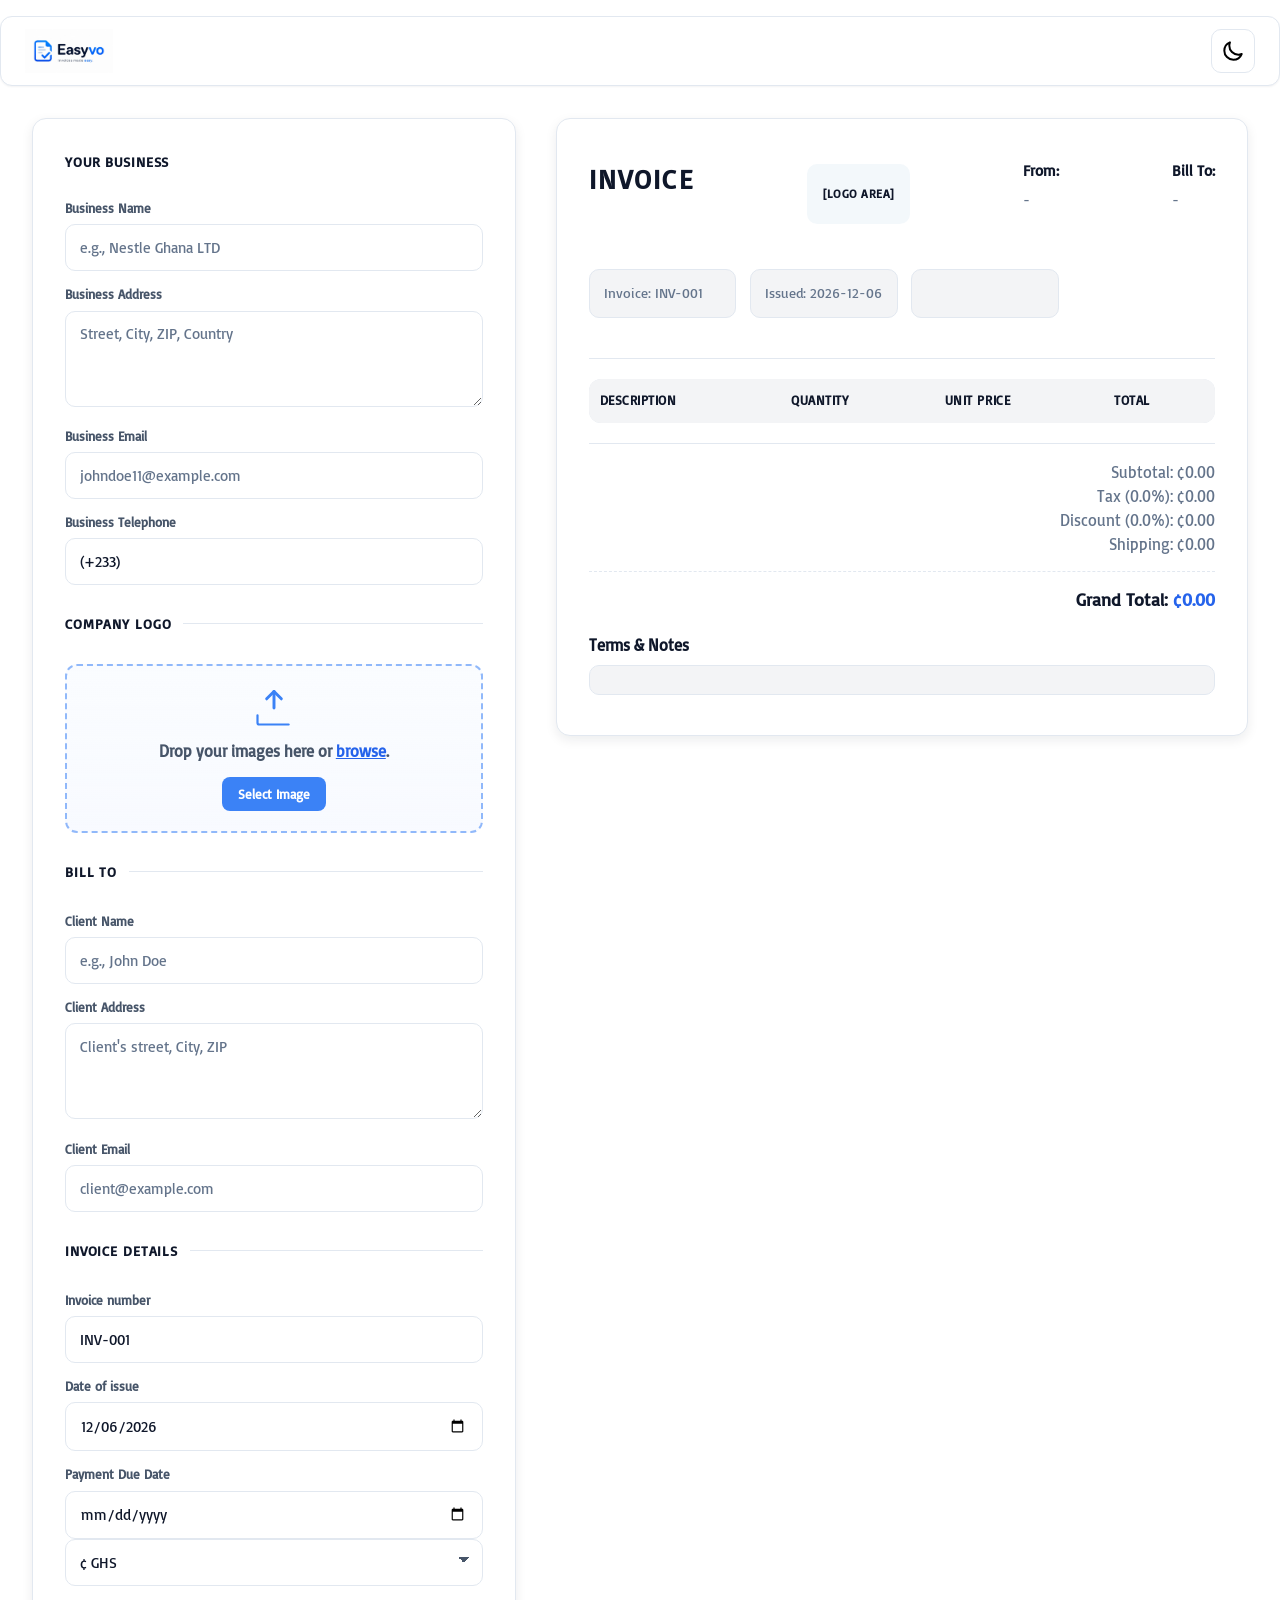
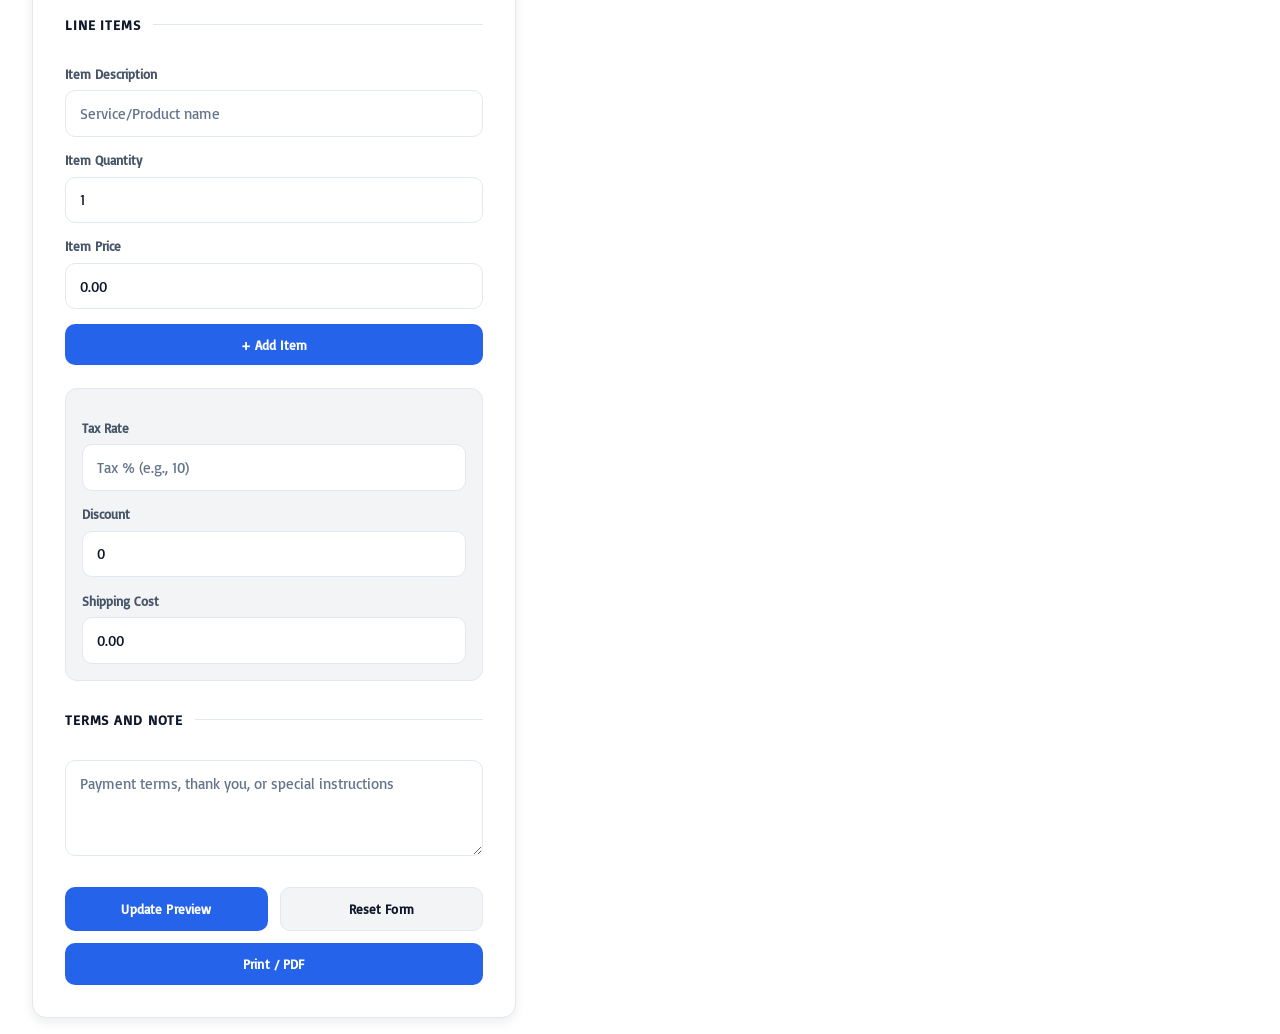
==== invoice.html @ 784b5e49 "Added a landing page to the invoice app" ====
<!DOCTYPE html>
<html lang="en">
<head>
    <meta charset="UTF-8">
    <meta name="viewport" content="width=device-width, initial-scale=1.0">
    <title>Easyvo Invoice App</title>
    <link rel="stylesheet" href="invoice.css">
    <!-- html2canvas & jsPDF for client-side PDF generation (used on mobile/tablet download) -->
    <script src="https://cdn.jsdelivr.net/npm/html2canvas@1.4.1/dist/html2canvas.min.js" defer></script>
    <script src="https://cdn.jsdelivr.net/npm/jspdf@2.5.1/dist/jspdf.umd.min.js" defer></script>
    <script src="invoice.js" defer></script>
    <!-- font Family -->
     <link rel="preconnect" href="https://fonts.googleapis.com">
<link rel="preconnect" href="https://fonts.gstatic.com" crossorigin>
<link href="https://fonts.googleapis.com/css2?family=Basic&display=swap" rel="stylesheet">
</head>
<body>
    <!-- Top Navbar -->
    <nav class="top-navbar" role="navigation" aria-label="Top navigation">
        <div class="navbar-left">
            <img id="navbar-logo" src="./images/easyvo-light-mode-logo.jpg" alt="EasyVO Logo" class="navbar-logo">
        </div>
        <div class="navbar-right">
            <button id="theme-toggle-btn" class="theme-toggle-btn" aria-label="Toggle dark mode">
                <img id="theme-icon" src="./icon/moon.svg" alt="Toggle theme" class="theme-icon">
            </button>
        </div>
    </nav>

    <div class="app-container" id="app">
        <!-- <h1 class="app-header">INVOICE GENERATOR</h1> -->
        <div class="form-panel">
            <!-- Business Or Sender Details (HTML) -->
            <fieldset><legend>Your Business</legend></fieldset>
            <label for="text">Business Name</label>
            <input type="text" name="Business Name" id="business-name" placeholder="e.g., Nestle Ghana LTD">
            <label for="text">Business Address</label>
            <textarea name="address" id="business-address" placeholder="Street, City, ZIP, Country"></textarea>
            <label for="email">Business Email</label>
            <input type="email" name="Business Email" id="business-email" placeholder="johndoe11@example.com">
            <label for="tel">Business Telephone</label>
            <input type="tel" name="Business Contact" id="business-phone" placeholder="(+233) 245 273 9000" value="(+233)">
            <!-- Company Logo Upload - Form Panel -->
            <fieldset><legend>Company Logo</legend></fieldset>
            <div id="logo-upload-control" class="upload-btn">
              <!-- Hidden native file input; label below acts as the visible dropzone / browse area -->
              <input type="file" id="logo-upload" accept="image/png, image/jpeg, image/webp, image/svg+xml">

              <label for="logo-upload" class="logo-dropzone" aria-label="Upload company logo">
                <div class="logo-dropzone-inner">
                  <!-- upload icon -->
                  <svg width="44" height="44" viewBox="0 0 24 24" fill="none" xmlns="http://www.w3.org/2000/svg" aria-hidden="true">
                    <path d="M12 3v9" stroke="#3b82f6" stroke-width="1.6" stroke-linecap="round" stroke-linejoin="round"/>
                    <path d="M8 7l4-4 4 4" stroke="#3b82f6" stroke-width="1.6" stroke-linecap="round" stroke-linejoin="round"/>
                    <path d="M20 21H4a1 1 0 0 1-1-1V16" stroke="#3b82f6" stroke-width="1.2" stroke-linecap="round" stroke-linejoin="round"/>
                  </svg>

                  <p class="logo-dropzone-text">Drop your images here or <span class="browse-link">browse</span>.</p>
                  <button type="button" class="select-image-btn">Select Image</button>
                </div>
              </label>

              <button type="button" id="remove-logo-btn" style="display: none;">Remove Logo</button>
            </div>

            <!-- Client Details (HTML) -->
            <fieldset><legend>Bill To</legend></fieldset>
            <label for="text">Client Name</label>
            <input type="text" name="Client Name" id="client-name" placeholder="e.g., John Doe">
            <label for="text">Client Address</label>
            <textarea name="Client Address" id="client-address" placeholder="Client's street, City, ZIP"></textarea>
            <label for="email">Client Email</label>
            <input type="email" name="Client Email" id="client-email" placeholder="client@example.com">

            <!-- Invoice Metadata -->
             <fieldset><legend>Invoice Details</legend></fieldset>
                <label for="text">Invoice number</label>
             <input type="text" name="Invoice Number" id="invoice-num" value="INV-001">
             <label for="date">Date of issue</label>
             <input type="date" name="Date Of Issue" id="issue-date">
             <label for="date">Payment Due Date</label>
             <input type="date" name="Payment Due Date" id="due-date">
             <select name="Currency" id="currency">
               <option value="¢">¢ GHS</option>
               <option value="£">£ GBP</option>
               <option value="€">€ EUR</option>
               <option value="$">$ USD</option>
               <option value="¥">¥ CNY</option>
               <option value="₦">₦ NGN</option>
             </select>

             <!-- Line Items -->
              <fieldset><legend>Line Items</legend></fieldset>
            <label for="text">Item Description</label>
            <input type="text" name="Item Description" id="item-desc" placeholder="Service/Product name">
            <label for="number">Item Quantity</label>
            <input type="number" name="Item Quantity" id="item-qty" value="1" min="1">
            <label for="number">Item Price</label>
            <input type="number" name="Item Price" id="item-price" step="0.01" value="0.00">
            <button id="add-item-btn">+ Add Item</button>

            <!-- Adjustments & Totals (Form Side) -->
             <div class="totals-form">
                <label for="number">Tax Rate</label>
                <input type="number" name="Tax Rate" id="tax-rate" placeholder="Tax % (e.g., 10)">
                <label for="number">Discount</label>
                <input type="number" name="Discount" id="discount-rate" step="0.1" value="0" placeholder="Discount %">
                <label for="number">Shipping Cost</label>
                <input type="number" name="Shipping Cost" id="shipping-cost" step="0.01" value="0.00" placeholder="Shipping Flat fee">
             </div>
              
                 <!-- Notes/Terms -->
                  <fieldset><legend>Terms And Note</legend></fieldset> 
                  <textarea name="Invoice Notes" id="invoice-notes" placeholder="Payment terms, thank you, or special instructions"></textarea>

                  <!-- Form Action Buttons -->
                   <div class="action-buttons">
                     <button id="generate-btn">Update Preview</button>
                     <button id="reset-btn">Reset Form</button>
                     <button id="print-btn">Print / PDF</button>
                   </div>
        </div>

        <!-- Preview Panel (Output Display) -->
         <div class="preview-panel">
            <div id="invoice-preview">
                <!-- Preview Header-->
                 <div id="preview-header">
                    <h1>INVOICE</h1>
                    <!-- Logo Display - Preview Panel -->
                    <div id="preview-logo-container">
                      <img id="preview-logo" src="" alt="Company Logo" style="display: none;">
                      <div id="preview-logo-placeholder">[Logo Area]</div>
                    </div>
                 <!-- Preview: From / To -->
                  <div id="preview-business-info">
                    <strong>From:</strong>
                    <span id="preview-biz-name"></span>
                    <span id="preview-biz-addr"></span>
                  </div>
                  <div id="preview-client-info">
                    <strong>Bill To:</strong>
                    <span id="preview-client-name"></span>
                    <span id="preview-client-addr"></span>
                  </div>
                  <div id="preview-meta">
                    <span id="preview-invoice-num"></span>
                    <span id="preview-issue-date"></span>
                    <span id="preview-due-date"></span>
                  </div>
                 </div>
                  <!-- Preview Items Table -->
                   <table id="preview-items-table">
                    <thead>
                        <th>Description</th>
                        <th>Quantity</th>
                        <th>Unit Price</th>
                        <th>Total</th>
                    </thead>
                    <tbody id="preview-items-body"></tbody>
                   </table>
                   <!-- Preview Summary Totals -->
                    <div id="preview-summary" style="text-align: right;">
                        <p>Subtotal: <span id="preview-subtotal">0.00</span></p>
                        <p>Tax (<span id="preview-tax-label">0</span>%): <span id="preview-tax-amount">0.00</span></p>
                        <p>Discount (<span id="preview-discount-label">0</span>%): <span id="preview-discount-amount">0.00</span></p>
                        <p>Shipping: <span id="preview-shipping">0.00</span></p>
                        <p class="grand-total">
                            Grand Total: <span id="preview-grand-total">0.00</span>
                        </p>
                    </div>

                    <!-- Preview Notes / Terms -->
                    <div id="preview-notes" style="margin-top: 1.25rem;">
                        <h3 style="margin:0 0 0.5rem 0; color:var(--ink); font-size:1rem;">Terms &amp; Notes</h3>
                        <div id="preview-notes-display" class="preview-notes-display">No notes provided.</div>
                    </div>

            </div>
         </div>
    </div>
</body>
</html>
---- invoice.css ----
:root {
    /* =========================
       EASYVO BRAND COLORS
    ========================= */

    --primary: #2563EB;
    --primary-light: #60A5FA;
    --primary-dark: #1D4ED8;

    --accent: #10B981;
    --accent-dark: #059669;

    /* =========================
       LIGHT MODE
    ========================= */

    --bg: #FFFFFF;
    --bg-secondary: #F8FAFC;
    --surface: #FFFFFF;
    --surface-secondary: #F3F4F6;

    --text-primary: #0F172A;
    --text-secondary: #475569;
    --text-muted: #64748B;

    --border: #E2E8F0;
    --border-light: #F1F5F9;

    /* =========================
       STATUS COLORS
    ========================= */

    --success: #10B981;
    --warning: #F59E0B;
    --danger: #EF4444;
    --info: #3B82F6;

    /* =========================
       INTERACTION
    ========================= */

    --primary-hover: #1D4ED8;
    --primary-active: #1E40AF;

    /* =========================
       INVOICE
    ========================= */

    --invoice-bg: #FFFFFF;
    --invoice-text: #0F172A;
    --invoice-muted: #64748B;
    --invoice-border: #E2E8F0;
    --invoice-accent: #2563EB;

    /* =========================
       SHADOWS
    ========================= */

    --shadow-sm:
        0 1px 2px rgba(15, 23, 42, 0.05);

    --shadow-md:
        0 4px 12px rgba(15, 23, 42, 0.08);

    --shadow-lg:
        0 10px 30px rgba(15, 23, 42, 0.10);

    /* =========================
       RADIUS
    ========================= */

    --radius-sm: 8px;
    --radius-md: 12px;
    --radius-lg: 16px;
    --radius-xl: 20px;

    /* =========================
       TRANSITIONS
    ========================= */

    --transition-fast: 150ms ease;
    --transition-normal: 250ms ease;
}

[data-theme="dark"] {
    /* =========================
       DARK MODE
    ========================= */

    --bg: #0F172A;
    --bg-secondary: #111827;

    --surface: #172033;
    --surface-secondary: #1E293B;

    --text-primary: #F8FAFC;
    --text-secondary: #CBD5E1;
    --text-muted: #94A3B8;

    --border: #334155;
    --border-light: #1E293B;

    /* =========================
       BRAND
    ========================= */

    --primary: #3B82F6;
    --primary-light: #60A5FA;
    --primary-dark: #2563EB;

    --accent: #10B981;
    --accent-dark: #059669;

    /* =========================
       INTERACTION
    ========================= */

    --primary-hover: #60A5FA;
    --primary-active: #2563EB;

    /* =========================
       INVOICE
    ========================= */

    /*
       Keep the actual invoice white.
       The invoice is a document, not an app surface.
    */

    --invoice-bg: #FFFFFF;
    --invoice-text: #0F172A;
    --invoice-muted: #64748B;
    --invoice-border: #E2E8F0;
    --invoice-accent: #2563EB;

    /* =========================
       SHADOWS
    ========================= */

    --shadow-sm:
        0 1px 2px rgba(0, 0, 0, 0.20);

    --shadow-md:
        0 4px 12px rgba(0, 0, 0, 0.25);

    --shadow-lg:
        0 10px 30px rgba(0, 0, 0, 0.35);
}

html {
   scroll-behavior: smooth;
}

/* ===== TOP NAVBAR ===== */
.top-navbar {
   display: flex;
   align-items: center;
   justify-content: space-between;
   padding: 0.75rem 1.5rem;
   background: var(--bg);
   border-radius: 12px;
   margin: 1rem auto;
   max-width: 1440px;
   border: 1px solid var(--border);
   box-shadow: var(--shadow-sm);
}

.navbar-left {
   display: flex;
   align-items: center;
}

.navbar-logo {
   height: 44px;
   max-width: 180px;
   object-fit: contain;
   display: block;
}

.navbar-right {
   display: flex;
   align-items: center;
   gap: 0.75rem;
}

.theme-toggle-btn {
   display: flex;
   align-items: center;
   justify-content: center;
   width: 44px;
   height: 44px;
   border: 1px solid var(--border);
   border-radius: 10px;
   background: var(--surface);
   cursor: pointer;
   transition: background var(--transition-fast), border-color var(--transition-fast), transform var(--transition-fast);
}

.theme-toggle-btn:hover {
   background: var(--surface-secondary);
   border-color: var(--primary);
   transform: scale(1.05);
}

.theme-icon {
   width: 24px;
   height: 24px;
   display: block;
}

body {
   background: var(--bg);
   color: var(--text-primary);
   padding: 0;
   min-height: 100vh;
   line-height: 1.5;
}

* {
   margin: 0;
   box-sizing: border-box;
   padding: 0;
   font-family: "Basic", sans-serif;
}

.app-container {
   padding: 10px;
   border-radius: 20px;
   display: flex;
   align-items: flex-start;
   margin: 0 auto;
   gap: 2.5rem;
   max-width: 1440px;
   align-items: stretch;
   flex-wrap: wrap;
   padding: 1rem 2rem;
}

.preview-panel {
   height: fit-content;
}

.form-panel,
.preview-panel {
   box-shadow: var(--shadow-md);
   padding: 2rem;
   background: var(--surface);
   border-radius: 14px;
   flex: 1;
   border: 1px solid var(--border);
   min-width: 0;
}

.form-panel {
   flex: 1.2;
   background: var(--surface);
}

.preview-panel {
   flex: 1.8;
   position: relative;
   overflow: hidden;
   background: var(--surface);
}

[data-theme="dark"] .preview-panel,
[data-theme="dark"] .preview-panel *,
[data-theme="dark"] #invoice-preview,
[data-theme="dark"] #invoice-preview * {
   background-color: var(--invoice-bg) !important;
   color: var(--invoice-text) !important;
   border-color: var(--invoice-border) !important;
   box-shadow: none !important;
}

[data-theme="dark"] .preview-panel {
   background: var(--invoice-bg) !important;
}

[data-theme="dark"] #preview-header h1,
[data-theme="dark"] #preview-business-info strong,
[data-theme="dark"] #preview-client-info strong,
[data-theme="dark"] #preview-summary .grand-total,
[data-theme="dark"] #preview-items-table thead th {
   color: var(--invoice-text) !important;
}

[data-theme="dark"] #preview-business-info,
[data-theme="dark"] #preview-client-info,
[data-theme="dark"] #preview-meta span,
[data-theme="dark"] #preview-items-table tbody td,
[data-theme="dark"] #preview-summary,
[data-theme="dark"] .preview-notes-display {
   color: var(--invoice-muted) !important;
   background: var(--surface-secondary) !important;
}

[data-theme="dark"] #preview-meta span,
[data-theme="dark"] .preview-notes-display {
   background: var(--surface-secondary) !important;
}

.form-panel fieldset {
   border: 0;
   margin: 1.75rem 0 0.9rem;
   padding: 0;
   padding-top: 0.2rem;
   border-top: 1px solid var(--border);
}

.form-panel fieldset:first-of-type {
   margin-top: 0;
   border-top: none;
   padding-top: 0;
}

.form-panel legend {
   display: inline-block;
   padding-right: 0.75rem;
   color: var(--text-primary);
   font-weight: 700;
   letter-spacing: 0.06em;
   font-size: 0.9rem;
   text-transform: uppercase;
   margin-bottom: 0.75rem;
}

.form-panel label {
   display: block;
   margin: 0.9rem 0 0.35rem;
   color: var(--text-secondary);
   font-size: 0.82rem;
   font-weight: 700;
}

.form-panel input,
.form-panel textarea,
.form-panel select {
   width: 100%;
   border: 1px solid var(--border);
   border-radius: 10px;
   padding: 0.8rem 0.9rem;
   font-size: 0.96rem;
   color: var(--text-primary);
   background: var(--bg);
   transition: border-color 0.2s ease, box-shadow 0.2s ease, transform 0.2s ease;
}

.form-panel input::placeholder,
.form-panel textarea::placeholder {
   color: var(--text-muted);
}

.form-panel input:focus,
.form-panel textarea:focus,
.form-panel select:focus {
   border-color: var(--primary);
   box-shadow: 0 0 0 4px rgba(37, 99, 235, 0.12);
   transform: translateY(-1px);
   outline: none;
}

.form-panel textarea {
   min-height: 96px;
   resize: vertical;
}

.form-panel select {
   appearance: none;
   background-image: linear-gradient(45deg, transparent 50%, #475569 50%), linear-gradient(135deg, #475569 50%, transparent 50%);
   background-position: calc(100% - 18px) calc(50% - 2px), calc(100% - 12px) calc(50% - 2px);
   background-size: 6px 6px, 6px 6px;
   background-repeat: no-repeat;
   padding-right: 2.5rem;
}

.totals-form {
   background: var(--surface-secondary);
   border: 1px solid var(--border);
   border-radius: 12px;
   margin-top: 1.4rem;
   padding: 1rem;
}

#add-item-btn,
.action-buttons button {
   border: none;
   border-radius: 10px;
   cursor: pointer;
   font-weight: 700;
   letter-spacing: 0.01em;
   transition: transform 0.2s ease, opacity 0.2s ease, background-color 0.2s ease;
}

#add-item-btn {
   margin-top: 0.9rem;
   width: 100%;
   padding: 0.8rem 1rem;
   color: var(--bg);
   background: var(--primary);
}

.action-buttons {
   display: flex;
   flex-wrap: wrap;
   gap: 0.75rem;
   margin-top: 1.6rem;
}

.action-buttons button {
   flex: 1 1 140px;
   padding: 0.8rem 1rem;
}

#generate-btn {
   background: var(--primary);
   color: white;
}

#reset-btn {
   background: var(--surface-secondary);
   color: var(--text-primary);
   border: 1px solid var(--border);
}

#print-btn {
   background: var(--primary);
   color: white;
}

#add-item-btn:hover,
.action-buttons button:hover {
   transform: translateY(-1px);
}

#invoice-preview {
   position: relative;
   z-index: 1;
   border-radius: 16px;
   padding: 0.5rem 0;
   background: var(--invoice-bg);
}

#preview-header {
   display: flex;
   align-items: flex-start;
   justify-content: space-between;
   gap: 1rem;
   flex-wrap: wrap;
   margin-bottom: 1.25rem;
   padding-bottom: 1rem;
   border-bottom: 1px solid var(--border);
}

#preview-header h1 {
   margin: 0;
   font-size: clamp(1.7rem, 2vw, 2.5rem);
   color: var(--invoice-text);
   letter-spacing: 0.08em;
}
/* LOGO Upload Styling Very Important */
/* ===== LOGO UPLOAD - Form Panel ===== */
#logo-upload-control {
    margin: 0.5rem 0 0.25rem;
}

/* custom dropzone label that matches the provided design */
.logo-dropzone {
    display: block;
    border: 2px dashed rgba(59,130,246,0.55); /* blue dashed like image */
    background: linear-gradient(180deg, rgba(250,252,255,0.95), rgba(243,247,255,0.6));
    border-radius: 12px;
    padding: 1.25rem;
    cursor: pointer;
    text-align: center;
}

.logo-dropzone-inner {
    display: flex;
    align-items: center;
    justify-content: center;
    flex-direction: column;
    gap: 0.6rem;
}

.logo-dropzone svg {
    display: block;
}

.logo-dropzone-text {
    color: var(--muted);
    font-weight: 600;
    font-size: 0.98rem;
}

.logo-dropzone .browse-link {
    color: #2563eb; /* bright blue link */
    text-decoration: underline;
    font-weight: 700;
}

.select-image-btn {
    margin-top: 0.25rem;
    padding: 0.55rem 1rem;
    border-radius: 8px;
    background: #3b82f6;
    color: white;
    border: none;
    font-weight: 700;
    cursor: pointer;
}

.select-image-btn:hover {
    transform: translateY(-2px);
}

/* Keep the native file input hidden (label acts as control) */
#logo-upload {
    display: none;
}

/* focus styles for accessibility */
.logo-dropzone:focus {
    outline: none;
    box-shadow: 0 0 0 6px rgba(59,130,246,0.08);
}

#logo-upload:hover {
    border-color: var(--primary);
    background: var(--panel-alt);
}

#logo-upload:focus {
    outline: none;
    border-color: var(--primary);
    box-shadow: 0 0 0 4px rgba(42, 141, 123, 0.12);
}

#remove-logo-btn {
    margin-top: 0.5rem;
    padding: 0.4rem 1.2rem;
    background: #ef4444;
    color: white;
    border: none;
    border-radius: 8px;
    font-size: 0.8rem;
    font-weight: 600;
    cursor: pointer;
    display: none;
    transition: background 0.2s ease, transform 0.2s ease;
}

#remove-logo-btn:hover {
    background: #dc2626;
    transform: translateY(-1px);
}

/* ===== LOGO DISPLAY - Preview Panel ===== */
#preview-logo-container {
    display: flex;
    align-items: center;
    justify-content: flex-end;
    min-height: 70px;
    max-width: 160px;
    flex-shrink: 0;
}

#preview-logo {
    max-height: 80px;
    max-width: 150px;
    object-fit: contain;
    display: none;
    border-radius: 4px;
}

#preview-logo-placeholder {
    display: flex;
    align-items: center;
    justify-content: center;
    min-width: 100px;
    min-height: 60px;
    padding: 0.5rem 1rem;
    border: 1.5px dashed var(--steel-blue);
    border-radius: 10px;
    background: rgba(106, 159, 200, 0.08);
    color: var(--jungle-teal);
    font-weight: 700;
    font-size: 0.75rem;
    text-transform: uppercase;
    letter-spacing: 0.5px;
}

/* ===== PRINT STYLES ===== */
@media print {
    #logo-upload-control {
        display: none !important;
    }
    
    #preview-logo {
        display: block !important;
    }
    
    #preview-logo-placeholder {
        display: none !important;
    }
}

#preview-business-info,
#preview-client-info {
   display: grid;
   gap: 0.25rem;
   margin-bottom: 1rem;
   color: var(--invoice-muted);
   line-height: 1.6;
   font-size: 0.96rem;
}

#preview-business-info strong,
#preview-client-info strong {
   color: var(--invoice-text);
}

#preview-meta {
   display: grid;
   grid-template-columns: repeat(3, minmax(0, 1fr));
   gap: 0.85rem;
   margin: 1.3rem 0 1.5rem;
}

#preview-meta span {
   display: block;
   padding: 0.8rem 0.9rem;
   border: 1px solid var(--invoice-border);
   border-radius: 10px;
   background: var(--surface-secondary);
   color: var(--invoice-muted);
   font-size: 0.88rem;
}

#preview-items-table {
   width: 100%;
   border-collapse: collapse;
   overflow: hidden;
   border-radius: 12px;
   box-shadow: inset 0 0 0 1px var(--invoice-border);
}

#preview-items-table thead th {
   padding: 0.8rem 0.7rem;
   background: var(--surface-secondary);
   color: var(--invoice-text);
   font-size: 0.8rem;
   letter-spacing: 0.04em;
   text-transform: uppercase;
   text-align: left;
}

#preview-items-table tbody td {
   padding: 0.8rem 0.7rem;
   border-top: 1px solid var(--invoice-border);
   color: var(--invoice-muted);
   background: var(--invoice-bg);
}

#preview-summary {
   margin-top: 1.25rem;
   padding-top: 1rem;
   border-top: 1px solid var(--border);
   color: var(--invoice-muted);
}

#preview-summary .grand-total {
   margin-top: 0.9rem;
   padding-top: 0.9rem;
   border-top: 1px dashed var(--invoice-border);
   color: var(--invoice-text);
   font-size: 1.1rem;
   font-weight: 800;
}

#preview-summary .grand-total span {
   color: var(--primary);
}

/* ===== PREVIEW: Terms & Notes ===== */
#preview-notes {
   margin-top: 1.25rem;
}

.preview-notes-display {
   padding: 0.9rem;
   border-radius: 10px;
   background: var(--surface-secondary);
   border: 1px solid var(--border);
   color: var(--invoice-muted);
   font-size: 0.95rem;
   line-height: 1.45;
   white-space: pre-wrap;
}

@media (max-width: 1024px) {
   body {
       padding: 1.25rem;
   }

   .app-container {
       flex-direction: column;
       gap: 1.5rem;
       padding: 0.25rem;
   }

   .app-container .form-panel,
   .app-container .preview-panel {
       width: 100%;
       flex: 1 1 100%;
   }
}

@media (max-width: 640px) {
   body {
       padding: 0.75rem;
   }

   .app-container {
       gap: 1rem;
   }

   .app-container .form-panel,
   .app-container .preview-panel {
       padding: 1.2rem;
       border-radius: 14px;
   }

   .form-panel label {
       font-size: 0.78rem;
   }

   .form-panel input,
   .form-panel textarea,
   .form-panel select {
       padding: 0.72rem 0.8rem;
       font-size: 0.92rem;
   }

   .action-buttons {
       flex-direction: row;
       flex-wrap: wrap;
       gap: 0.5rem;
       align-items: center;
       justify-content: flex-start;
   }

   .action-buttons button {
       flex: 1 1 calc(50% - 0.5rem);
       padding: 0.58rem 0.6rem;
       font-size: 0.92rem;
       min-width: 120px;
   }

   #add-item-btn {
       width: 100%;
       margin-top: 0.9rem;
   }

   #preview-header {
       flex-direction: column;
       align-items: flex-start;
   }

   #preview-meta {
       grid-template-columns: 1fr;
   }

   #preview-items-table thead {
       display: none;
   }

   #preview-items-table,
   #preview-items-table tbody,
   #preview-items-table tr,
   #preview-items-table td {
       display: block;
       width: 100%;
   }

   #preview-items-table tbody {
       border-top: 1px solid var(--line);
   }

   #preview-items-table tbody tr {
       padding: 0.4rem 0;
       border-bottom: 1px solid var(--line);
   }

   #preview-items-table tbody td {
       border-top: none;
       padding: 0.45rem 0.6rem;
   }

   #preview-summary p {
       font-size: 0.9rem;
   }
}

.printing .form-panel {
   display: none;
}

.printing .preview-panel {
   width: 100%;
   box-shadow: none;
}

@media print {
   .form-panel {
       display: none !important;
   }

   .preview-panel {
       box-shadow: none !important;
       width: 100% !important;
       height: 100vh !important;
   }
}
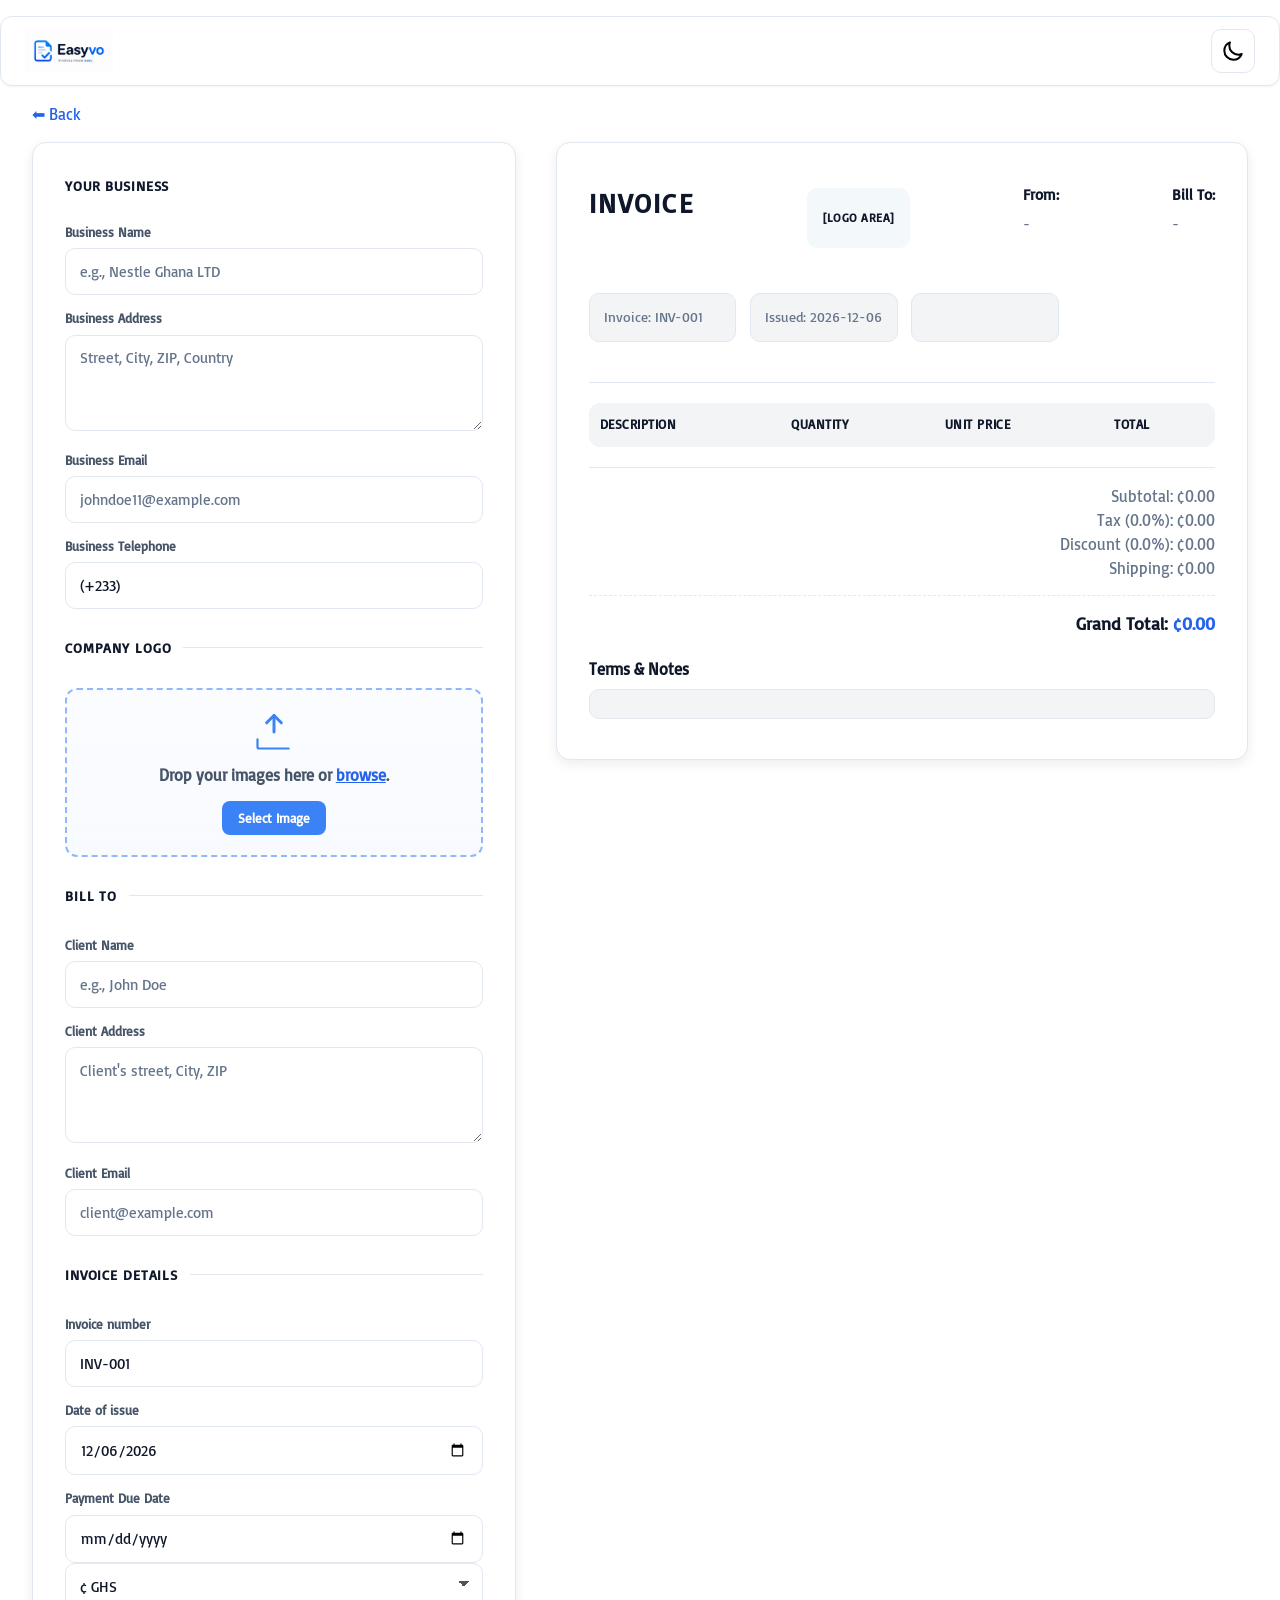
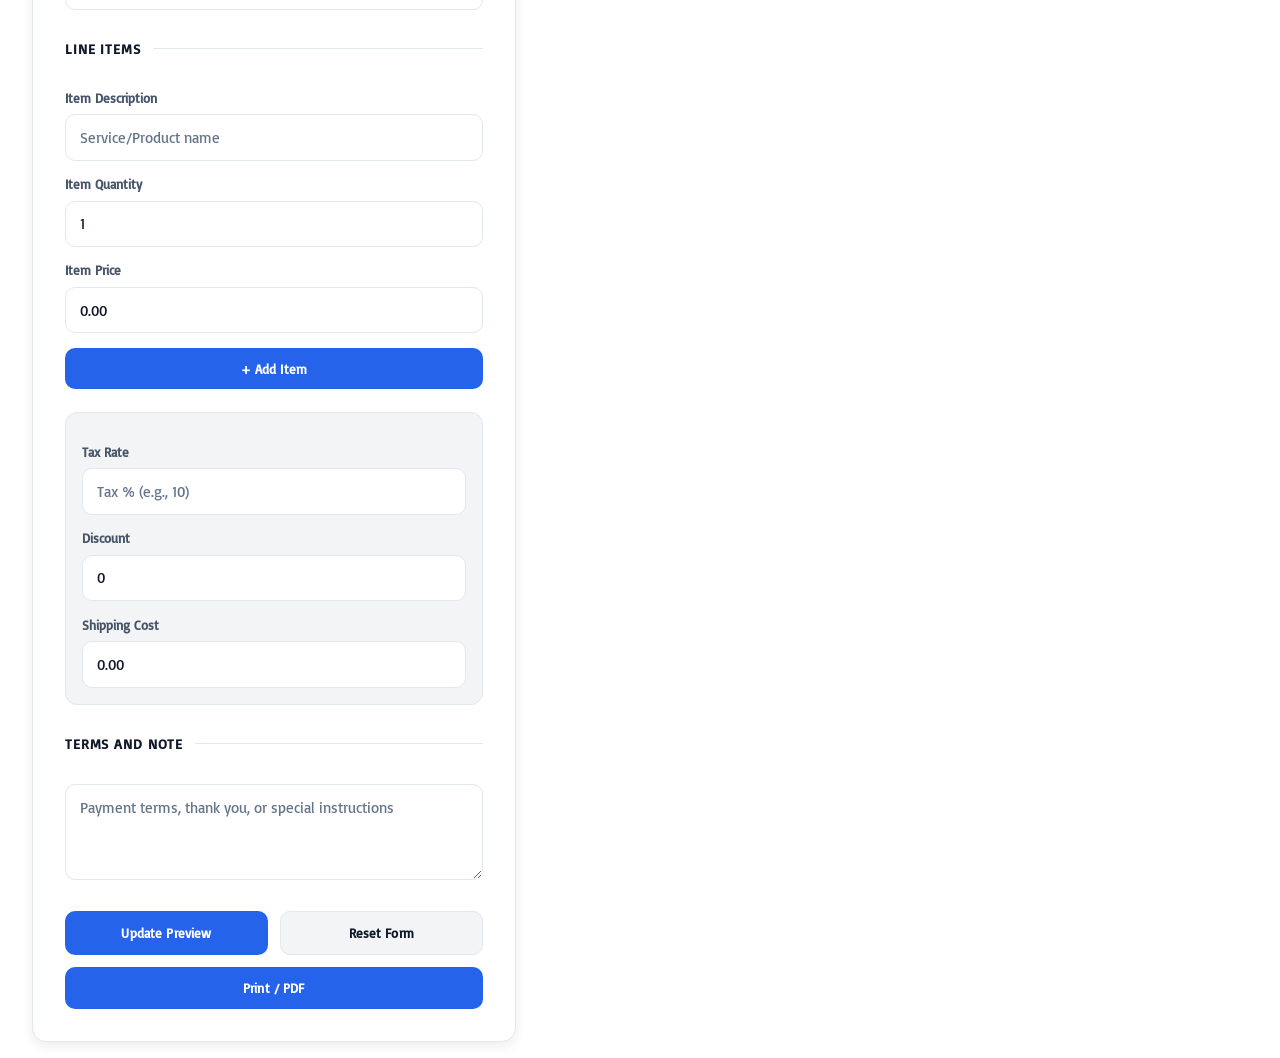
==== commit 43d2e756: "complete" ====
--- a/invoice.html
+++ b/invoice.html
@@ -26,10 +26,12 @@
                 <img id="theme-icon" src="./icon/moon.svg" alt="Toggle theme" class="theme-icon">
             </button>
         </div>
+        
     </nav>
-
+              <a href="index.html" class="back-link">⬅ Back</a>
     <div class="app-container" id="app">
         <!-- <h1 class="app-header">INVOICE GENERATOR</h1> -->
+       
         <div class="form-panel">
             <!-- Business Or Sender Details (HTML) -->
             <fieldset><legend>Your Business</legend></fieldset>
--- a/invoice.css
+++ b/invoice.css
@@ -221,6 +221,11 @@
    box-sizing: border-box;
    padding: 0;
    font-family: "Basic", sans-serif;
+}
+.back-link{
+   text-decoration: none;
+   color: var(--primary);
+   margin-left: 2rem;
 }
 
 .app-container {
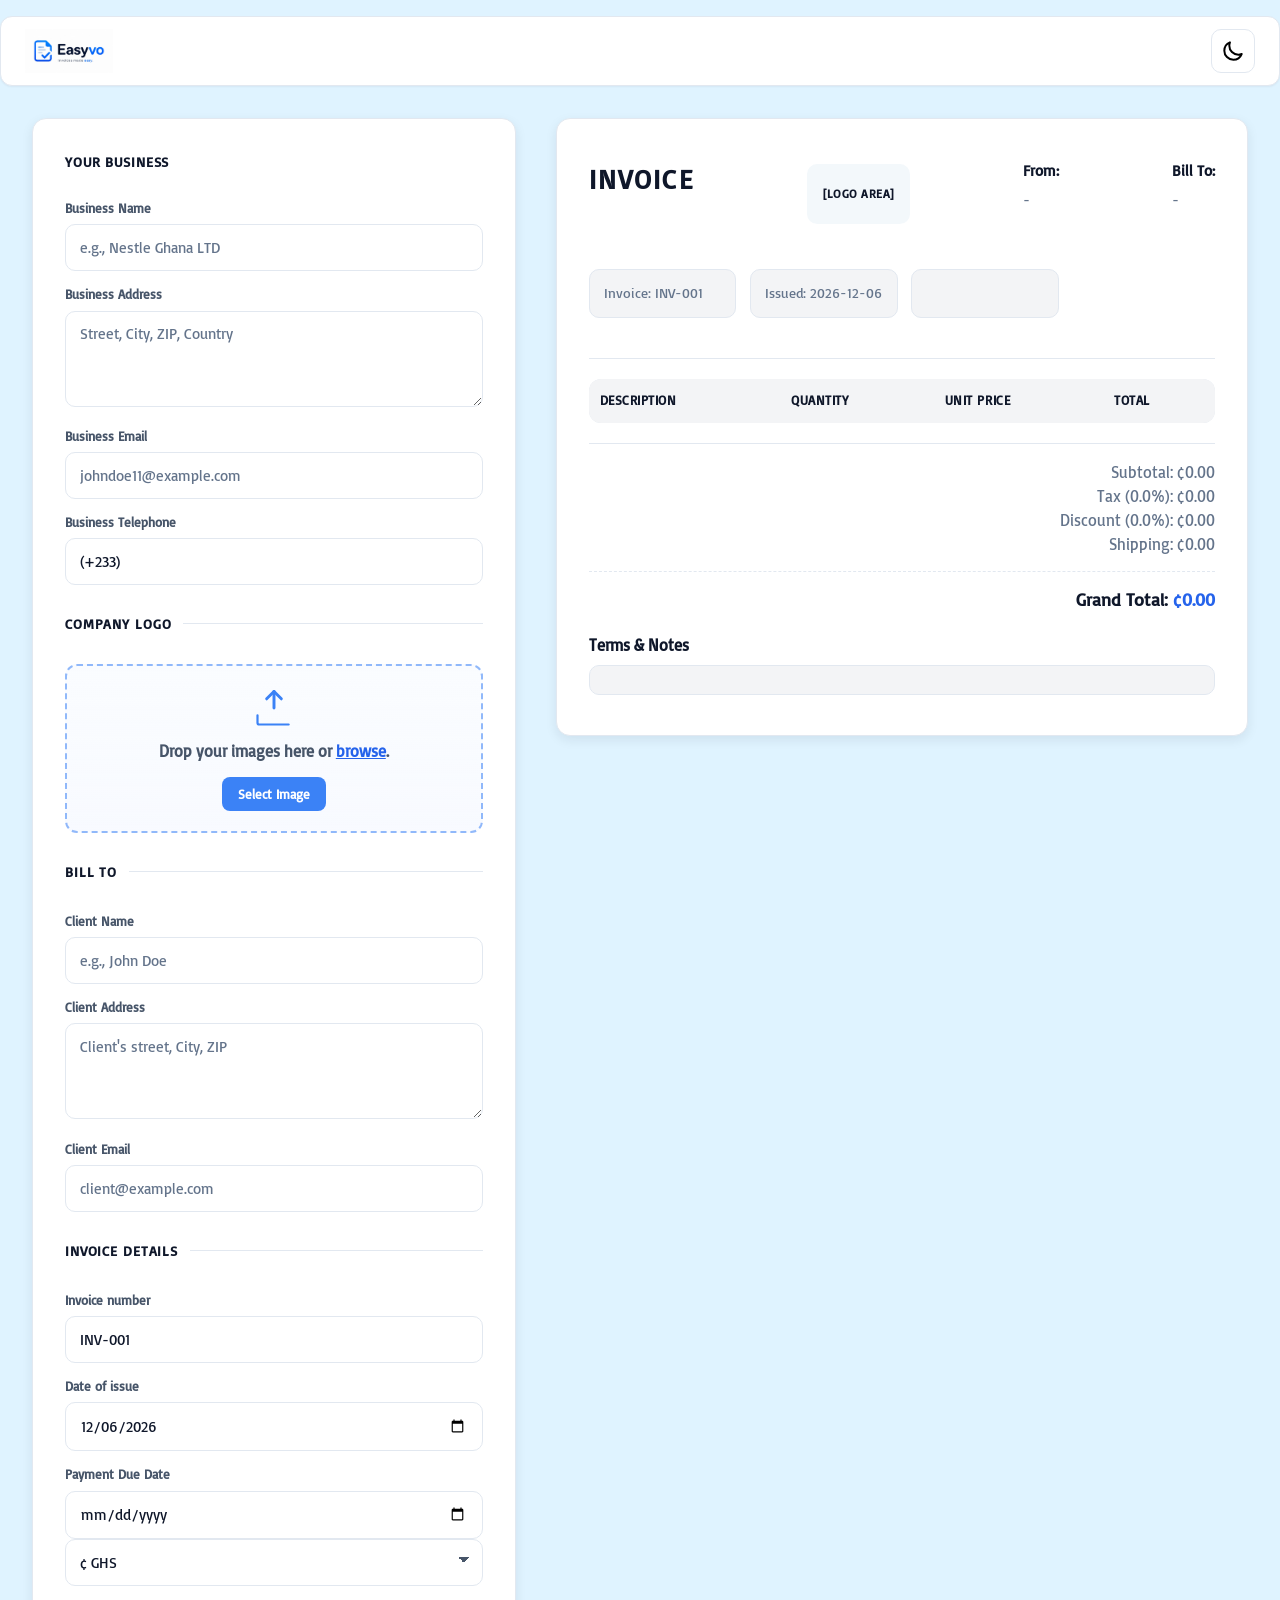
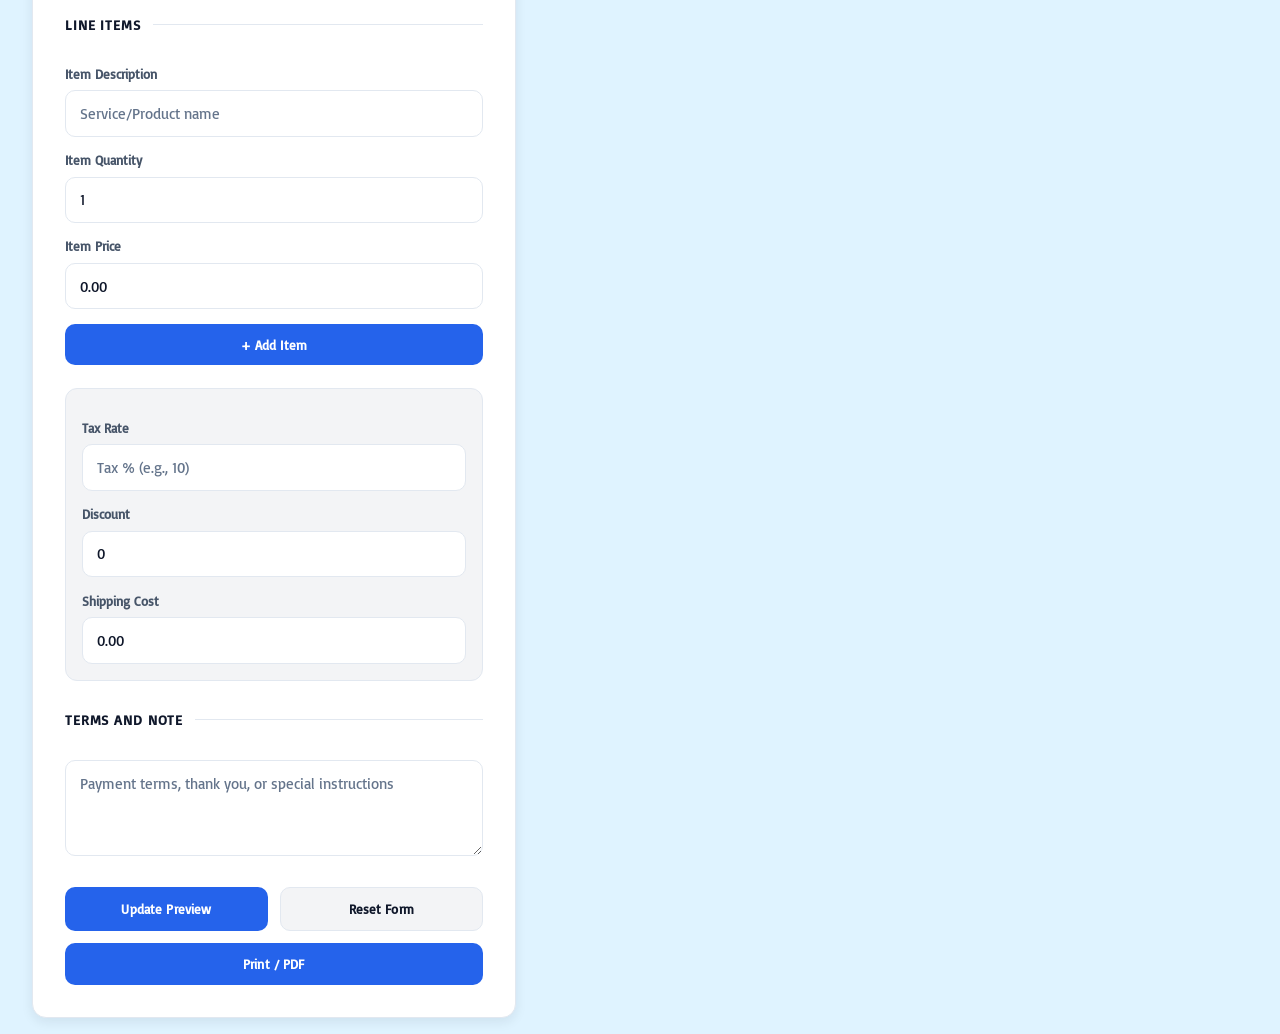
==== commit ba6fa07e: "added old" ====
--- a/invoice.html
+++ b/invoice.html
@@ -26,12 +26,10 @@
                 <img id="theme-icon" src="./icon/moon.svg" alt="Toggle theme" class="theme-icon">
             </button>
         </div>
-        
     </nav>
-              <a href="index.html" class="back-link">⬅ Back</a>
+
     <div class="app-container" id="app">
         <!-- <h1 class="app-header">INVOICE GENERATOR</h1> -->
-       
         <div class="form-panel">
             <!-- Business Or Sender Details (HTML) -->
             <fieldset><legend>Your Business</legend></fieldset>
--- a/invoice.css
+++ b/invoice.css
@@ -14,8 +14,8 @@
        LIGHT MODE
     ========================= */
 
-    --bg: #FFFFFF;
-    --bg-secondary: #F8FAFC;
+    --bg: #ffffff;
+    --bg-secondary: #dff3ff;
     --surface: #FFFFFF;
     --surface-secondary: #F3F4F6;
 
@@ -209,7 +209,7 @@
 }
 
 body {
-   background: var(--bg);
+   background: var(--bg-secondary);
    color: var(--text-primary);
    padding: 0;
    min-height: 100vh;
@@ -221,11 +221,6 @@
    box-sizing: border-box;
    padding: 0;
    font-family: "Basic", sans-serif;
-}
-.back-link{
-   text-decoration: none;
-   color: var(--primary);
-   margin-left: 2rem;
 }
 
 .app-container {
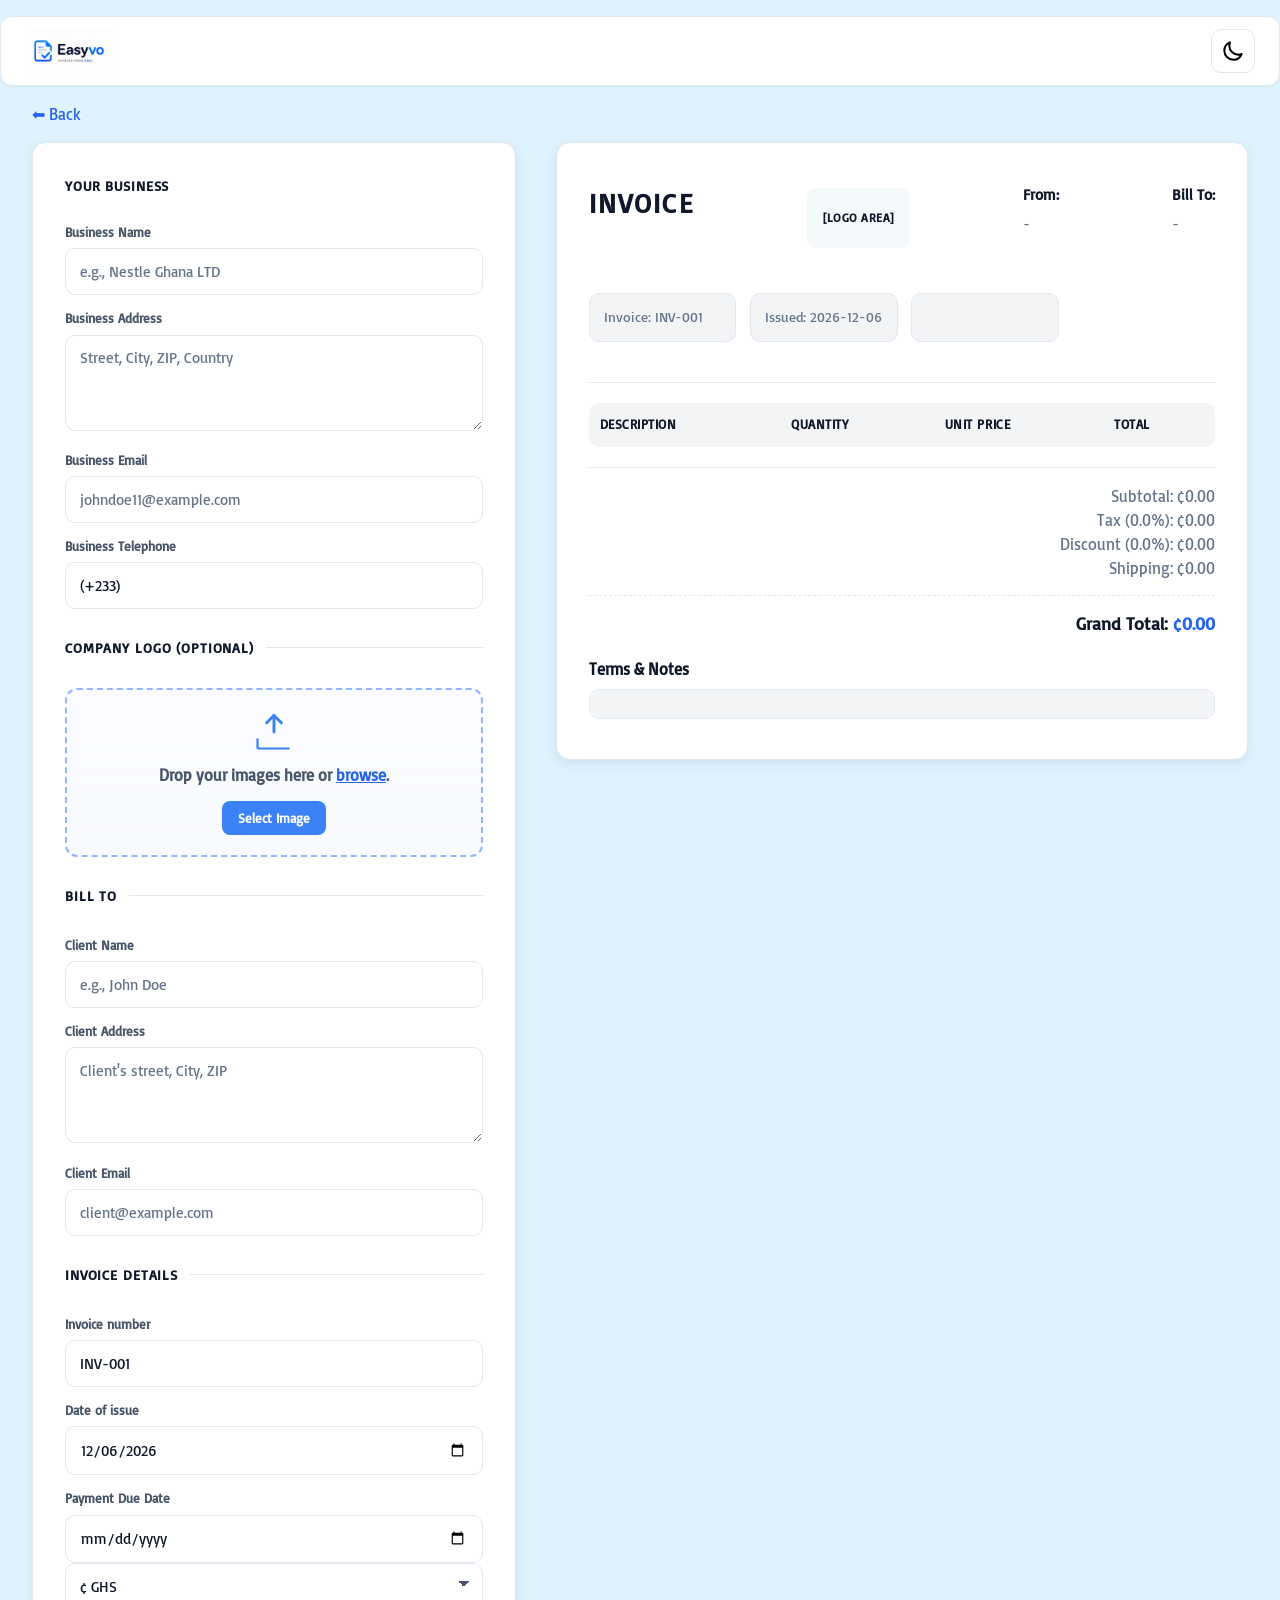
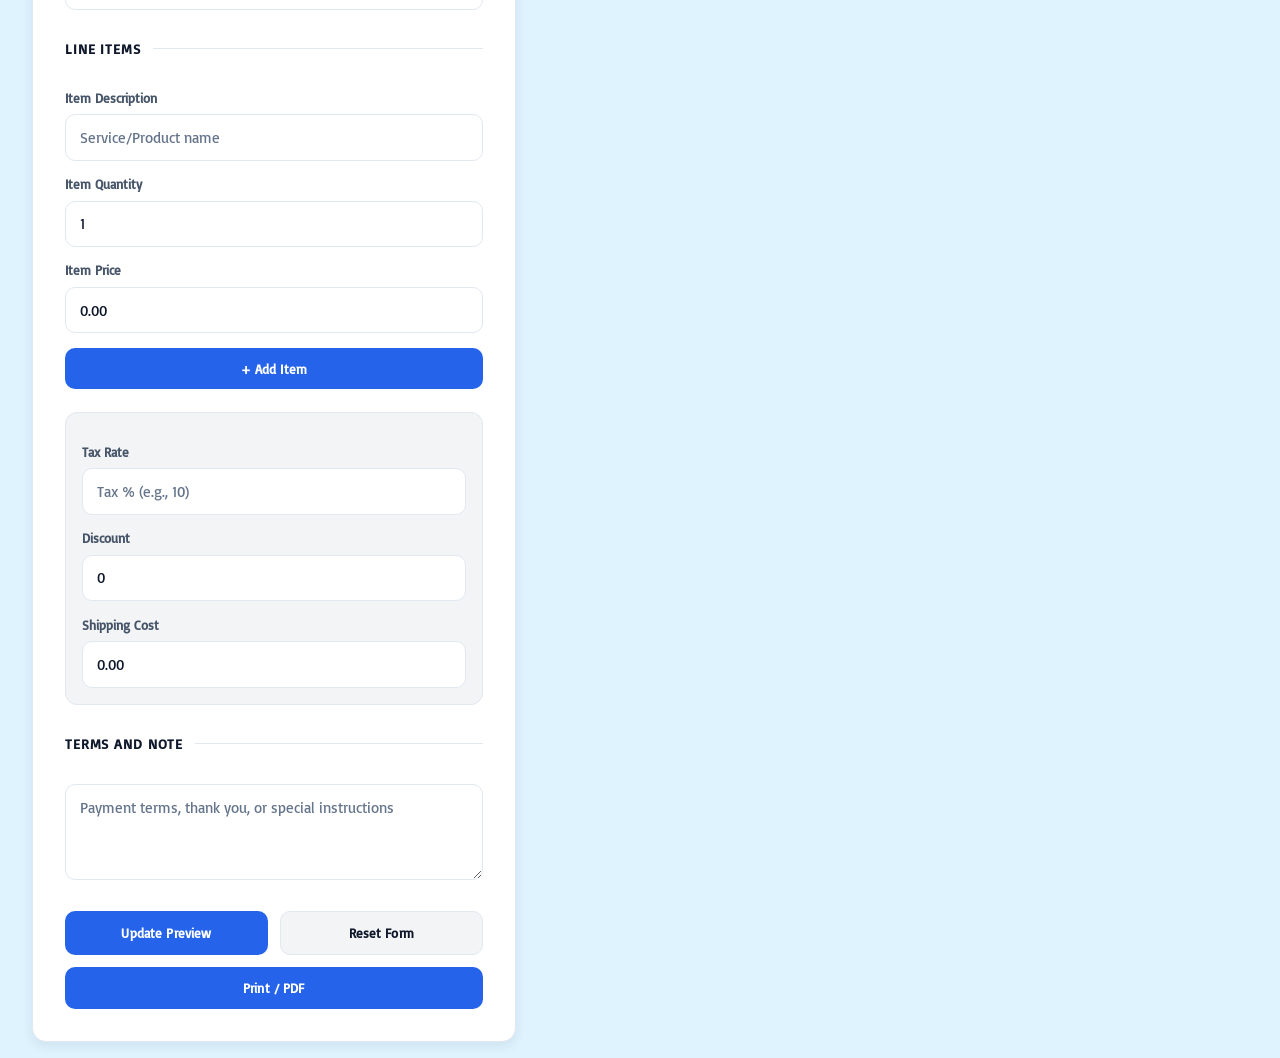
==== commit 87ebb578: "the final part added" ====
--- a/invoice.html
+++ b/invoice.html
@@ -27,7 +27,7 @@
             </button>
         </div>
     </nav>
-
+    <a href="index.html" class="back-link">⬅ Back</a>
     <div class="app-container" id="app">
         <!-- <h1 class="app-header">INVOICE GENERATOR</h1> -->
         <div class="form-panel">
@@ -42,7 +42,7 @@
             <label for="tel">Business Telephone</label>
             <input type="tel" name="Business Contact" id="business-phone" placeholder="(+233) 245 273 9000" value="(+233)">
             <!-- Company Logo Upload - Form Panel -->
-            <fieldset><legend>Company Logo</legend></fieldset>
+            <fieldset><legend>Company Logo (Optional)</legend></fieldset>
             <div id="logo-upload-control" class="upload-btn">
               <!-- Hidden native file input; label below acts as the visible dropzone / browse area -->
               <input type="file" id="logo-upload" accept="image/png, image/jpeg, image/webp, image/svg+xml">
--- a/invoice.css
+++ b/invoice.css
@@ -697,6 +697,11 @@
    line-height: 1.45;
    white-space: pre-wrap;
 }
+.back-link {
+   text-decoration: none;
+   color: var(--primary);
+   margin-left: 2rem;
+}
 
 @media (max-width: 1024px) {
    body {
